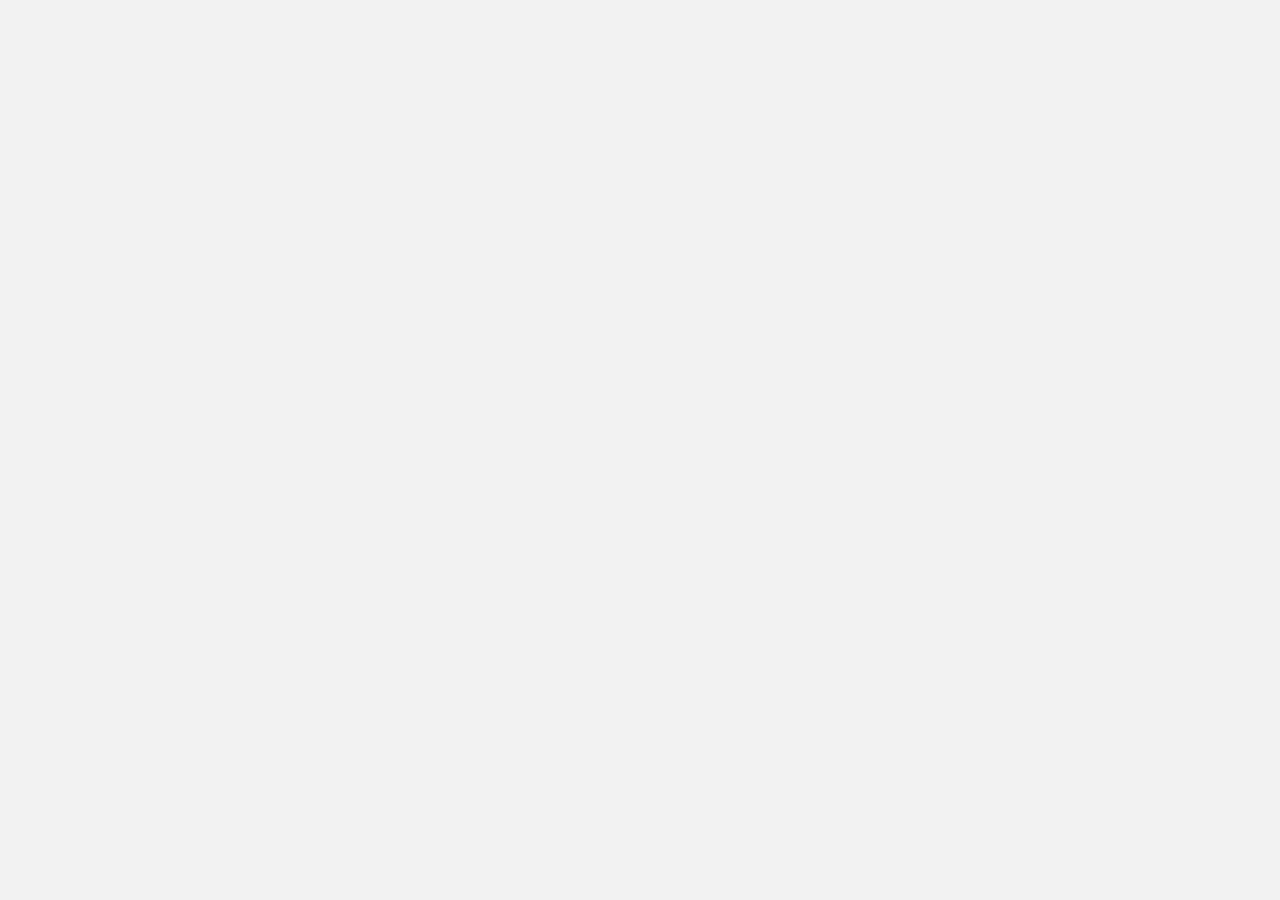
==== code2.html @ 7b596f3e "Update and rename code2 to code2.html" ====
<!DOCTYPE html>
<html lang="en">

<head>
    <link rel="icon" href="imgs/siteicon.png" />

    <!-- Required meta tags -->
    <meta charset="utf-8">
    <meta name="viewport" content="width=device-width, initial-scale=1, shrink-to-fit=no">

    <title>Laurie Yang</title>


    <link rel="stylesheet" href="https://stackpath.bootstrapcdn.com/bootstrap/4.5.2/css/bootstrap.min.css"
        integrity="sha384-JcKb8q3iqJ61gNV9KGb8thSsNjpSL0n8PARn9HuZOnIxN0hoP+VmmDGMN5t9UJ0Z" crossorigin="anonymous">

    <link rel="stylesheet" href="code1.css">
</head>

<body>
    <div class="d-flex beginning">
        <a href="https://www.notion.so/365-me-world-e771f72e4cdf46398e0738cc7d956feb" id="enter">
            <img src="imgs/cover.png">
        </a>
    </div>






    <script src="https://code.jquery.com/jquery-3.5.1.slim.min.js"
        integrity="sha384-DfXdz2htPH0lsSSs5nCTpuj/zy4C+OGpamoFVy38MVBnE+IbbVYUew+OrCXaRkfj"
        crossorigin="anonymous"></script>
    <script src="https://cdn.jsdelivr.net/npm/popper.js@1.16.1/dist/umd/popper.min.js"
        integrity="sha384-9/reFTGAW83EW2RDu2S0VKaIzap3H66lZH81PoYlFhbGU+6BZp6G7niu735Sk7lN"
        crossorigin="anonymous"></script>
    <script src="https://stackpath.bootstrapcdn.com/bootstrap/4.5.2/js/bootstrap.min.js"
        integrity="sha384-B4gt1jrGC7Jh4AgTPSdUtOBvfO8shuf57BaghqFfPlYxofvL8/KUEfYiJOMMV+rV"
        crossorigin="anonymous"></script>
    <script>
        $(function () {
            $(document).scroll(function () {
                var $nav = $("#mainNavbar");
                $nav.toggleClass("scrolled", $(this).scrollTop() > $nav.height());
            })
        })
    </script>
</body>

</html>
---- code1.css ----
::-webkit-scrollbar {
    display: none;
}

body {

    background-color: #F2F2F2;
}

.beginning {
    background-color: #F2F2F2;
    height: 100vh;
    justify-content: center;
    align-items: center;
}


#enter {
    
    background: url(imgs/cover.png) no-repeat ;
    background-size: contain;
    background-position: center;
    border: none;
    width: 500px;
}

#enter:hover {
    transition: 300ms;
    background: url(imgs/journal.png) no-repeat;
    background-size: contain;
    background-position: center;
}
#enter img{
    width: 500px;
    opacity: 0%;
}
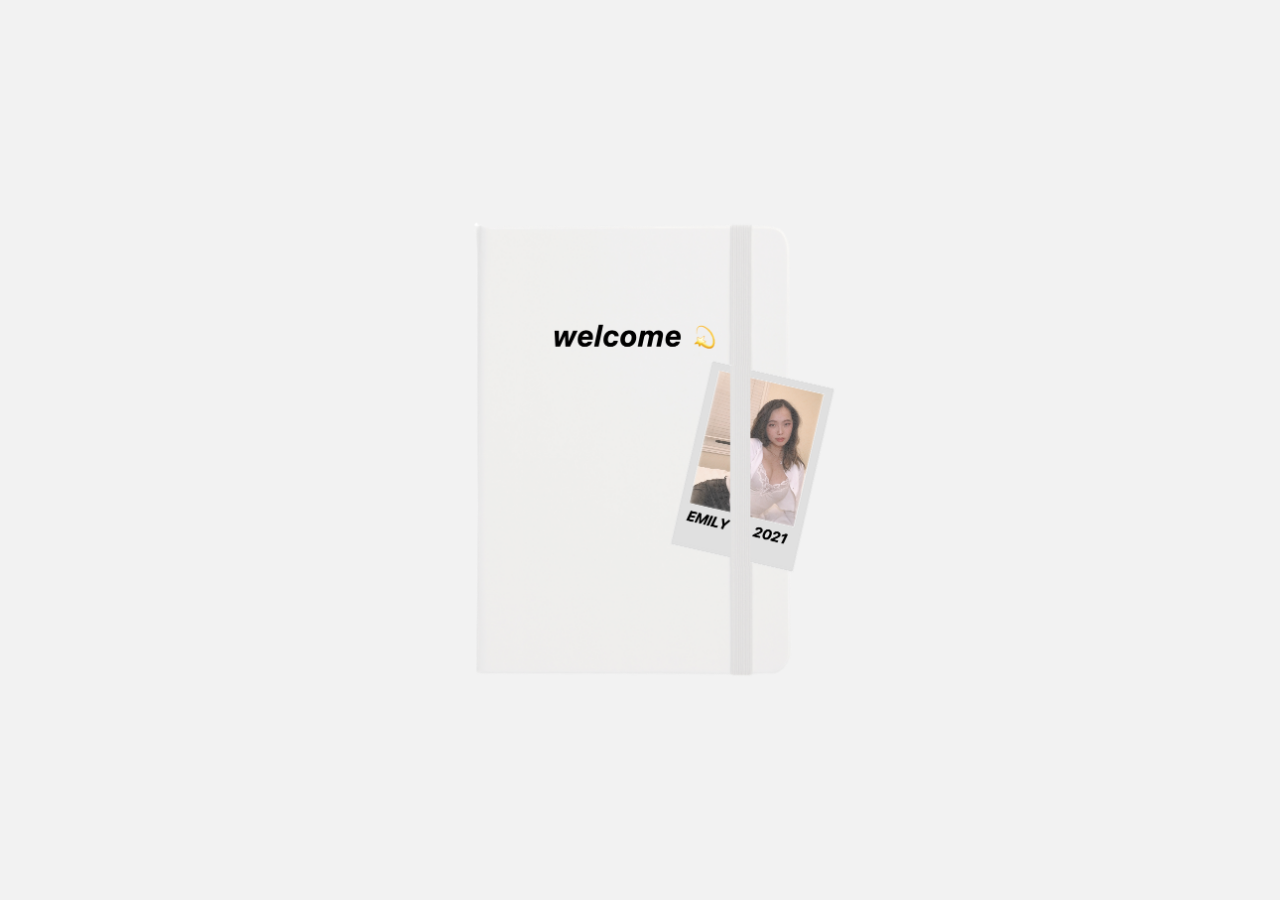
==== commit 174da5dd: "Update code2.html" ====
--- a/code2.html
+++ b/code2.html
@@ -2,13 +2,12 @@
 <html lang="en">
 
 <head>
-    <link rel="icon" href="imgs/siteicon.png" />
 
     <!-- Required meta tags -->
     <meta charset="utf-8">
     <meta name="viewport" content="width=device-width, initial-scale=1, shrink-to-fit=no">
 
-    <title>Laurie Yang</title>
+    <title>welcome-asianemily</title>
 
 
     <link rel="stylesheet" href="https://stackpath.bootstrapcdn.com/bootstrap/4.5.2/css/bootstrap.min.css"
@@ -20,7 +19,7 @@
 <body>
     <div class="d-flex beginning">
         <a href="https://www.notion.so/365-me-world-e771f72e4cdf46398e0738cc7d956feb" id="enter">
-            <img src="imgs/cover.png">
+            <img src="cover.png">
         </a>
     </div>
 
--- a/code1.css
+++ b/code1.css
@@ -17,7 +17,7 @@
 
 #enter {
     
-    background: url(imgs/cover.png) no-repeat ;
+    background: url(cover.png) no-repeat ;
     background-size: contain;
     background-position: center;
     border: none;
@@ -26,9 +26,10 @@
 
 #enter:hover {
     transition: 300ms;
-    background: url(imgs/journal.png) no-repeat;
+    background: url(journal.png) no-repeat;
     background-size: contain;
     background-position: center;
+    width: 500px;
 }
 #enter img{
     width: 500px;
